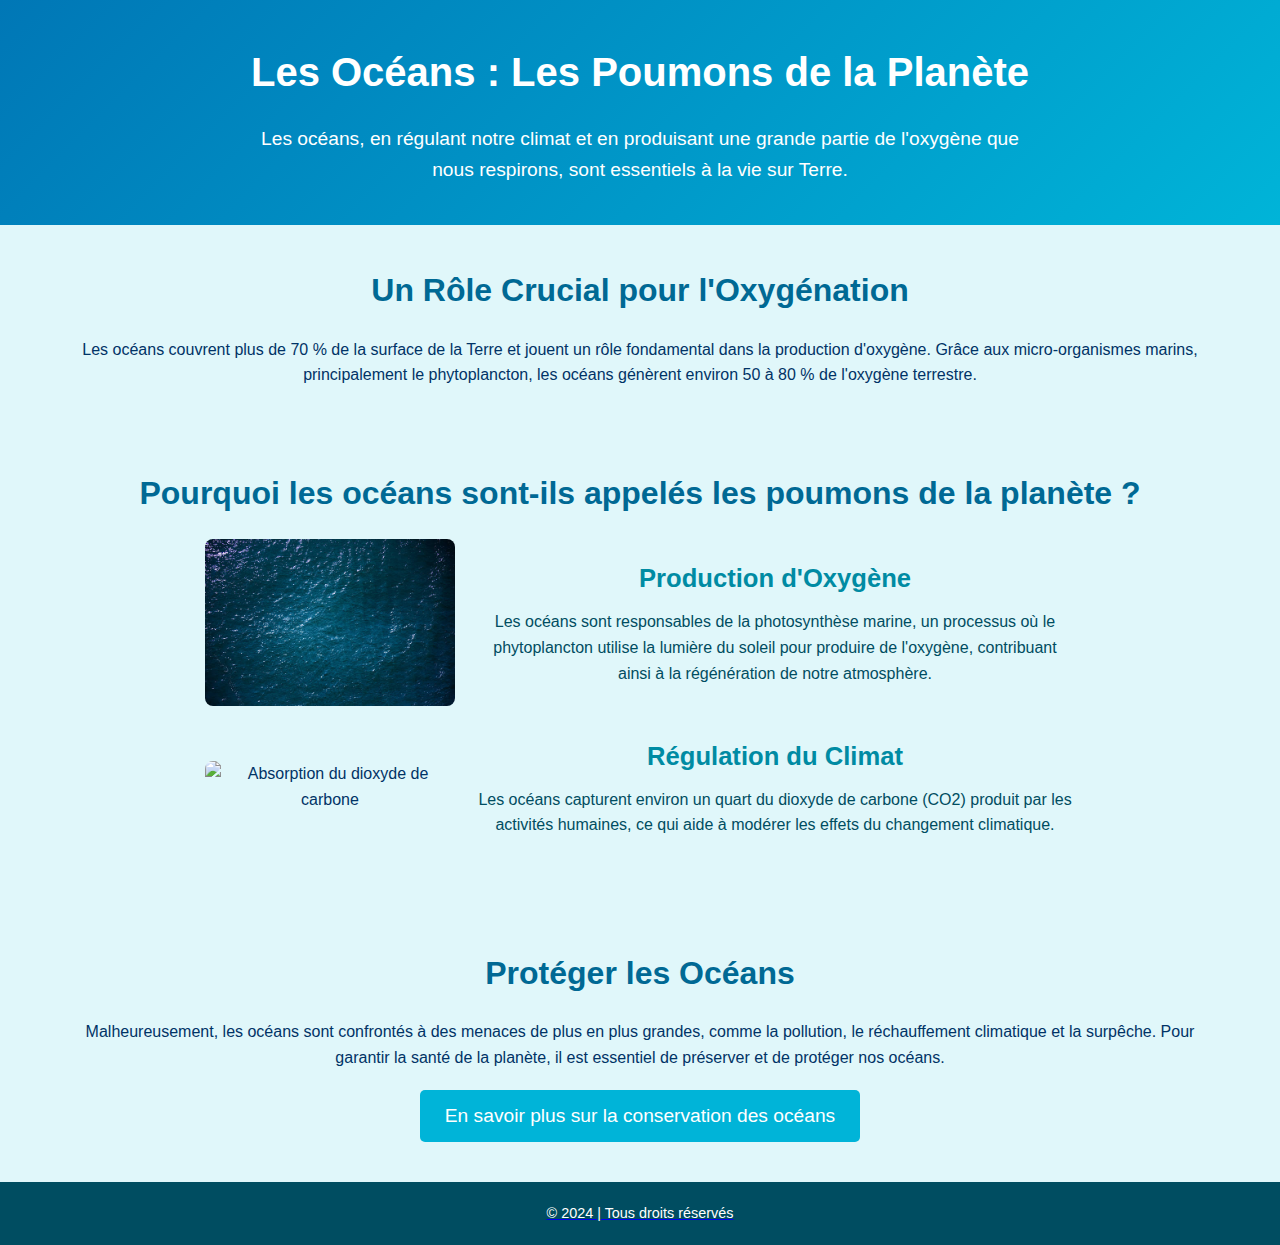
==== index_1.html @ 3994c75f "poumon et coeur" ====
<!DOCTYPE html>
<html lang="fr">
<head>
    <meta charset="UTF-8">
    <meta name="viewport" content="width=device-width, initial-scale=1.0">
    <meta name="description" content="Les océans sont les poumons de la planète. Découvrez pourquoi ils jouent un rôle crucial dans la régulation de notre climat et la production d'oxygène.">
    <title>Les Océans : Les Poumons de la Planète</title>
    <link rel="stylesheet" href="style_1.css">
</head>
<body>
    <header>
        <div class="header-content">
            <h1>Les Océans : Les Poumons de la Planète</h1>
            <p>Les océans, en régulant notre climat et en produisant une grande partie de l'oxygène que nous respirons, sont essentiels à la vie sur Terre.</p>
        </div>
    </header>

    <section class="intro">
        <h2>Un Rôle Crucial pour l'Oxygénation</h2>
        <p>Les océans couvrent plus de 70 % de la surface de la Terre et jouent un rôle fondamental dans la production d'oxygène. Grâce aux micro-organismes marins, principalement le phytoplancton, les océans génèrent environ 50 à 80 % de l'oxygène terrestre.</p>
    </section>

    <section class="ocean-facts">
        <h2>Pourquoi les océans sont-ils appelés les poumons de la planète ?</h2>
        <div class="fact">
            <img src="background.jpg" alt="Océan">
            <div class="fact-text">
                <h3>Production d'Oxygène</h3>
                <p>Les océans sont responsables de la photosynthèse marine, un processus où le phytoplancton utilise la lumière du soleil pour produire de l'oxygène, contribuant ainsi à la régénération de notre atmosphère.</p>
            </div>
        </div>
        <div class="fact">
            <img src="carbon-capture.jpg" alt="Absorption du dioxyde de carbone">
            <div class="fact-text">
                <h3>Régulation du Climat</h3>
                <p>Les océans capturent environ un quart du dioxyde de carbone (CO2) produit par les activités humaines, ce qui aide à modérer les effets du changement climatique.</p>
            </div>
        </div>
    </section>

    <section class="conservation">
        <h2>Protéger les Océans</h2>
        <p>Malheureusement, les océans sont confrontés à des menaces de plus en plus grandes, comme la pollution, le réchauffement climatique et la surpêche. Pour garantir la santé de la planète, il est essentiel de préserver et de protéger nos océans.</p>
        <a href="https://www.wwf.fr/champs-daction/ocean" target="_blank">
            <button>En savoir plus sur la conservation des océans</button>
    </section>

    <footer>
        <p>&copy; 2024 | Tous droits réservés </p>
    </footer>
</body>
</html>
---- style_1.css ----
* {
    margin: 0;
    padding: 0;
    box-sizing: border-box;
}

body {
    font-family: 'Arial', sans-serif;
    background: #e0f7fa; /* Un bleu clair rappelant l'eau */
    color: #003366; /* Un bleu profond pour le texte */
    line-height: 1.6;
}

header {
    background: linear-gradient(135deg, #0077b6, #00b4d8); /* Un dégradé bleu évoquant l'océan */
    color: white;
    text-align: center;
    padding: 40px 20px;
}

header h1 {
    font-size: 2.5rem;
    margin-bottom: 20px;
}

header p {
    font-size: 1.2rem;
    max-width: 800px;
    margin: 0 auto;
}

section {
    padding: 40px 20px;
    max-width: 1200px;
    margin: 0 auto;
}

.intro, .ocean-facts, .conservation {
    text-align: center;
}

h2 {
    font-size: 2rem;
    margin-bottom: 20px;
    color: #006994; /* Un bleu plus foncé pour les titres */
}

.ocean-facts .fact {
    display: flex;
    justify-content: center;
    align-items: center;
    margin-bottom: 30px;
}

.ocean-facts .fact img {
    width: 250px;
    height: auto;
    margin-right: 20px;
    border-radius: 8px;
}

.ocean-facts .fact-text {
    max-width: 600px;
}

.ocean-facts .fact-text h3 {
    font-size: 1.6rem;
    color: #008ba3; /* Bleu-vert inspiré de l'océan */
    margin-bottom: 10px;
}

.ocean-facts .fact-text p {
    font-size: 1rem;
    color: #004d61; /* Bleu marine pour plus de contraste */
}

.conservation button {
    background-color: #00b4d8; /* Bleu clair */
    color: white;
    border: none;
    padding: 15px 25px;
    font-size: 1.2rem;
    cursor: pointer;
    border-radius: 5px;
    margin-top: 20px;
    transition: background-color 0.3s;
}

.conservation button:hover {
    background-color: #0077b6; /* Un bleu un peu plus foncé pour l'effet au survol */
}

footer {
    background-color: #004d61; /* Bleu marine pour le pied de page */
    color: white;
    text-align: center;
    padding: 20px;
    font-size: 0.9rem;
}

footer p {
    margin: 0;
}

#instruction {
    font-size: 24px;
    color: #00b4d8; /* Bleu océan clair pour la consigne */
    text-shadow: 2px 2px 4px rgba(0, 0, 0, 0.6);
    position: absolute;
    top: 20px;
    width: 100%;
    text-align: center;
    z-index: 10;
}
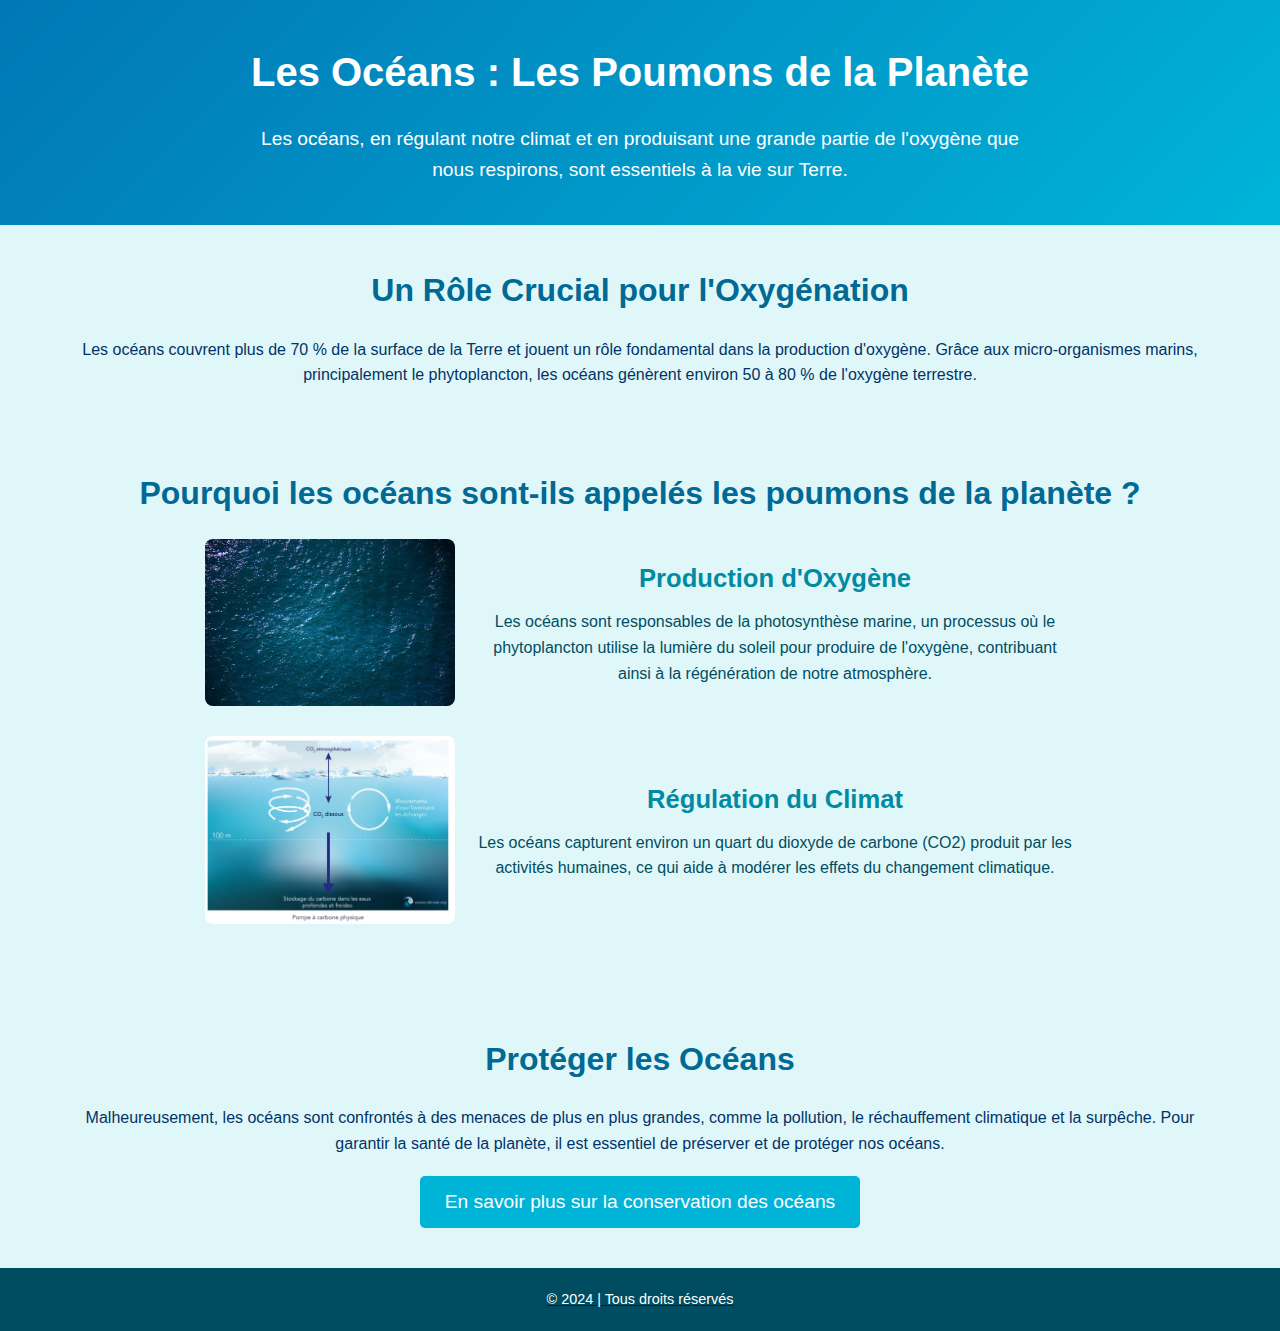
==== commit 21f2256b: "connection poumon et coeur" ====
--- a/index_1.html
+++ b/index_1.html
@@ -23,14 +23,14 @@
     <section class="ocean-facts">
         <h2>Pourquoi les océans sont-ils appelés les poumons de la planète ?</h2>
         <div class="fact">
-            <img src="background.jpg" alt="Océan">
+            <img src="assets/images/background.jpg" alt="Océan">
             <div class="fact-text">
                 <h3>Production d'Oxygène</h3>
                 <p>Les océans sont responsables de la photosynthèse marine, un processus où le phytoplancton utilise la lumière du soleil pour produire de l'oxygène, contribuant ainsi à la régénération de notre atmosphère.</p>
             </div>
         </div>
         <div class="fact">
-            <img src="carbon-capture.jpg" alt="Absorption du dioxyde de carbone">
+            <img src="assets/images/carbon-capture.jpg" alt="Absorption du dioxyde de carbone">
             <div class="fact-text">
                 <h3>Régulation du Climat</h3>
                 <p>Les océans capturent environ un quart du dioxyde de carbone (CO2) produit par les activités humaines, ce qui aide à modérer les effets du changement climatique.</p>
@@ -41,7 +41,7 @@
     <section class="conservation">
         <h2>Protéger les Océans</h2>
         <p>Malheureusement, les océans sont confrontés à des menaces de plus en plus grandes, comme la pollution, le réchauffement climatique et la surpêche. Pour garantir la santé de la planète, il est essentiel de préserver et de protéger nos océans.</p>
-        <a href="https://www.wwf.fr/champs-daction/ocean" target="_blank">
+        <a href="https://www.raceforwater.org/fr/" target="_blank">
             <button>En savoir plus sur la conservation des océans</button>
     </section>
 
